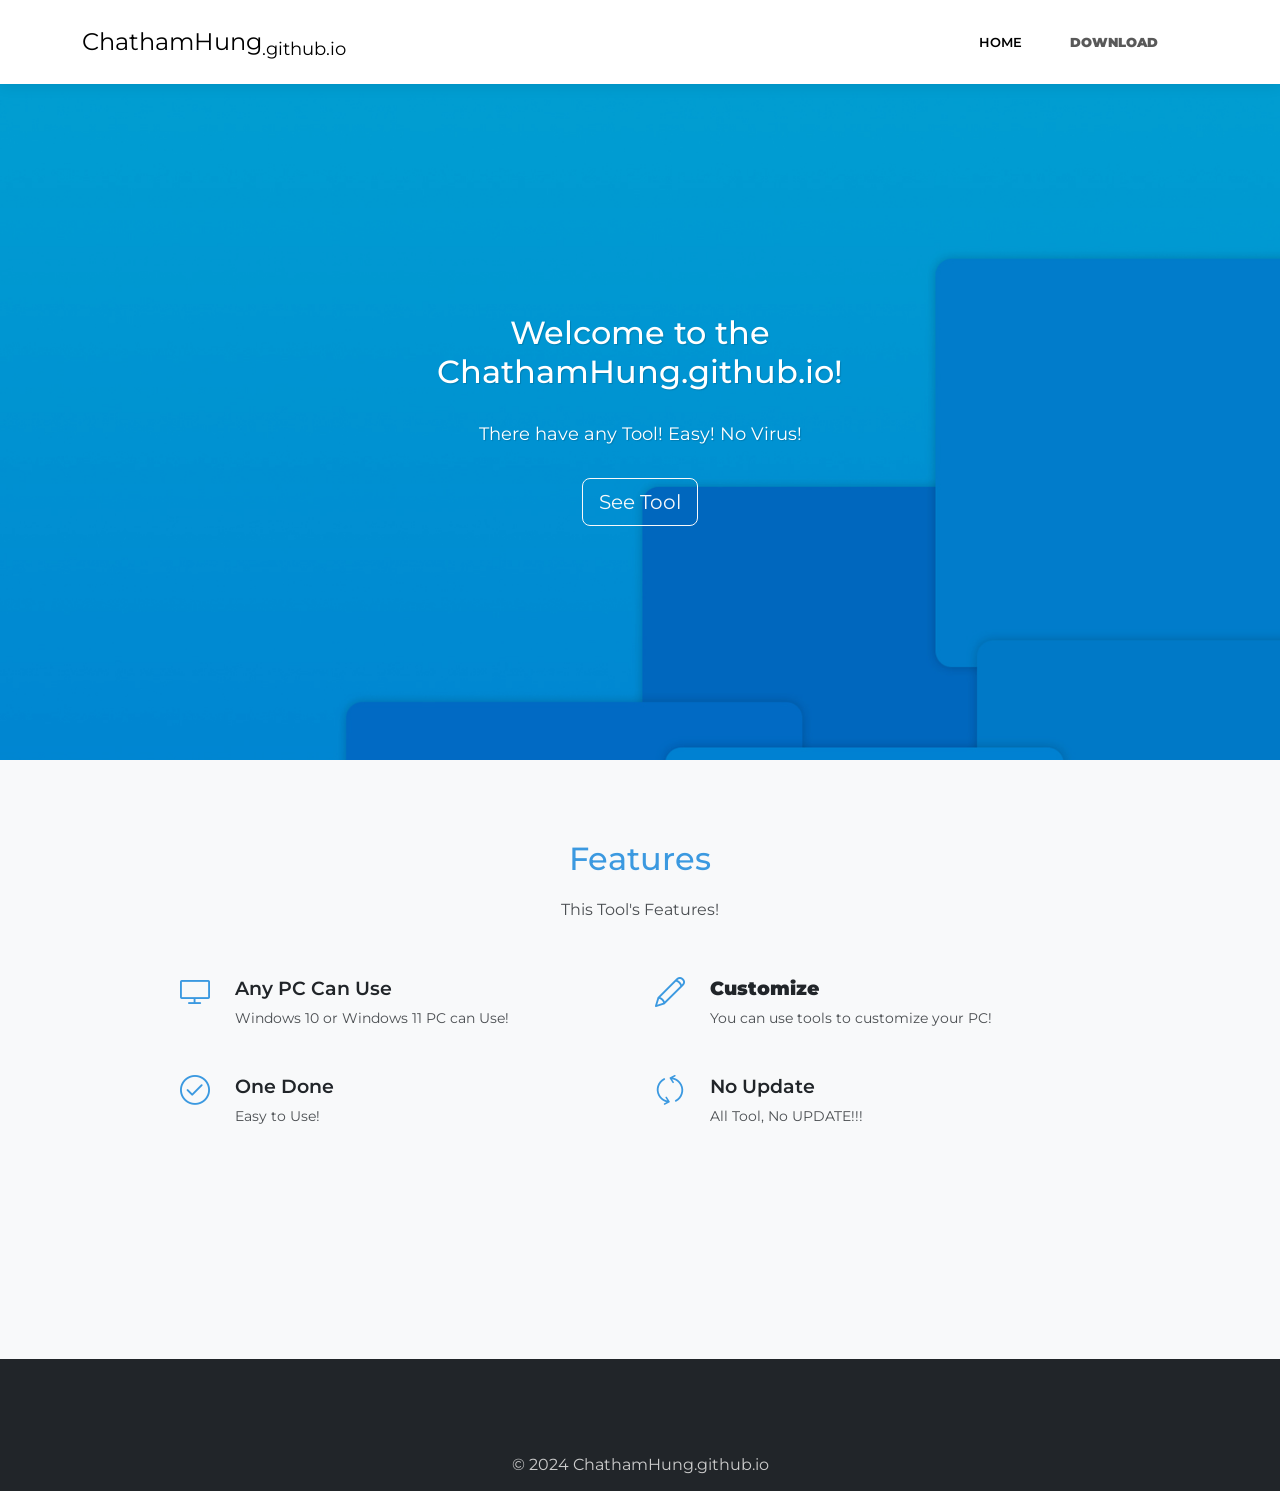
==== index.html @ 0c492d24 "Add files via upload" ====
<!DOCTYPE html>
<html data-bs-theme="light" lang="en">

<head>
    <meta charset="utf-8">
    <meta name="viewport" content="width=device-width, initial-scale=1.0, shrink-to-fit=no">
    <title>Home - Brand</title>
    <link rel="stylesheet" href="assets/bootstrap/css/bootstrap.min.css">
    <link rel="stylesheet" href="https://fonts.googleapis.com/css?family=Montserrat:400,400i,700,700i,600,600i&amp;display=swap">
    <link rel="stylesheet" href="assets/fonts/simple-line-icons.min.css">
    <link rel="stylesheet" href="assets/css/baguetteBox.min.css">
    <link rel="stylesheet" href="assets/css/vanilla-zoom.min.css">
</head>

<body>
    <nav class="navbar navbar-expand-lg fixed-top bg-body clean-navbar navbar-light">
        <div class="container"><a class="navbar-brand logo" href="index.html">ChathamHung<sub>.github.io</sub></a><button data-bs-toggle="collapse" class="navbar-toggler" data-bs-target="#navcol-1"><span class="visually-hidden">Toggle navigation</span><span class="navbar-toggler-icon"></span></button>
            <div class="collapse navbar-collapse" id="navcol-1">
                <ul class="navbar-nav ms-auto">
                    <li class="nav-item"><a class="nav-link active" href="index.html">Home</a></li>
                    <li class="nav-item"><a class="nav-link" href="download.html"><strong>download</strong></a></li>
                </ul>
            </div>
        </div>
    </nav>
    <main class="page landing-page">
        <section class="clean-block clean-hero" style="background-image: url(&quot;assets/img/tech/image4.jpg&quot;);color: var(--bs-border-color-translucent);">
            <div class="text">
                <h2>Welcome to the ChathamHung.github.io!</h2>
                <p>There have any Tool! Easy! No&nbsp;Virus!</p><button class="btn btn-outline-light btn-lg" type="button" onclick="window.location.href=&#39;download.html&#39;;">See Tool</button>
            </div>
        </section>
        <section class="clean-block clean-info dark">
            <section class="clean-block features">
                <div class="container">
                    <div class="block-heading">
                        <h2 class="text-info">Features</h2>
                        <p>This Tool's&nbsp;<span style="color: rgba(var(--bs-info-rgb), var(--bs-text-opacity));">Features!</span></p>
                    </div>
                    <div class="row justify-content-center">
                        <div class="col-md-5 feature-box"><i class="icon-screen-desktop icon"></i>
                            <h4>Any PC Can Use</h4>
                            <p>Windows 10 or Windows 11 PC can Use!</p>
                        </div>
                        <div class="col-md-5 feature-box"><i class="icon-pencil icon"></i>
                            <h4><strong>Customize</strong></h4>
                            <p>You can use tools to customize your PC!</p>
                        </div>
                        <div class="col-md-5 feature-box"><i class="icon-check icon"></i>
                            <h4>One Done</h4>
                            <p>Easy to Use!</p>
                        </div>
                        <div class="col-md-5 feature-box"><i class="icon-refresh icon"></i>
                            <h4>No Update</h4>
                            <p>All Tool, No UPDATE!!!</p>
                        </div>
                    </div>
                </div>
            </section>
        </section>
    </main>
    <footer class="page-footer dark">
        <div class="footer-copyright">
            <p>© 2024 ChathamHung.github.io</p>
        </div>
    </footer>
    <script src="assets/bootstrap/js/bootstrap.min.js"></script>
    <script src="assets/js/baguetteBox.min.js"></script>
    <script src="assets/js/vanilla-zoom.js"></script>
    <script src="assets/js/theme.js"></script>
</body>

</html>
---- assets/css/baguetteBox.min.css ----
/* !
 * baguetteBox.js
 * @author  feimosi
 * @version 1.11.1
 * @url https://github.com/feimosi/baguetteBox.js */

#baguetteBox-overlay {
  display: none;
  opacity: 0;
  position: fixed;
  overflow: hidden;
  top: 0;
  left: 0;
  width: 100%;
  height: 100%;
  z-index: 1000000;
  background-color: #222;
  background-color: rgba(0,0,0,.8);
  -webkit-transition: opacity .5s ease;
  transition: opacity .5s ease;
}

#baguetteBox-overlay.visible {
  opacity: 1;
}

#baguetteBox-overlay .full-image {
  display: inline-block;
  position: relative;
  width: 100%;
  height: 100%;
  text-align: center;
}

#baguetteBox-overlay .full-image figure {
  display: inline;
  margin: 0;
  height: 100%;
}

#baguetteBox-overlay .full-image img {
  display: inline-block;
  width: auto;
  height: auto;
  max-height: 100%;
  max-width: 100%;
  vertical-align: middle;
  -webkit-box-shadow: 0 0 8px rgba(0,0,0,.6);
  -moz-box-shadow: 0 0 8px rgba(0,0,0,.6);
  box-shadow: 0 0 8px rgba(0,0,0,.6);
}

#baguetteBox-overlay .full-image figcaption {
  display: block;
  position: absolute;
  bottom: 0;
  width: 100%;
  text-align: center;
  line-height: 1.8;
  white-space: normal;
  color: #ccc;
  background-color: #000;
  background-color: rgba(0,0,0,.6);
  font-family: sans-serif;
}

#baguetteBox-overlay .full-image:before {
  content: "";
  display: inline-block;
  height: 50%;
  width: 1px;
  margin-right: -1px;
}

#baguetteBox-slider {
  position: absolute;
  left: 0;
  top: 0;
  height: 100%;
  width: 100%;
  white-space: nowrap;
  -webkit-transition: left .4s ease,-webkit-transform .4s ease;
  transition: left .4s ease,-webkit-transform .4s ease;
  transition: left .4s ease,transform .4s ease;
  transition: left .4s ease,transform .4s ease,-webkit-transform .4s ease,-moz-transform .4s ease;
}

#baguetteBox-slider.bounce-from-right {
  -webkit-animation: bounceFromRight .4s ease-out;
  animation: bounceFromRight .4s ease-out;
}

#baguetteBox-slider.bounce-from-left {
  -webkit-animation: bounceFromLeft .4s ease-out;
  animation: bounceFromLeft .4s ease-out;
}

@keyframes bounceFromRight {
  0%, 100% {
    margin-left: 0;
  }
  50% {
    margin-left: -30px;
  }
}

@keyframes bounceFromLeft {
  0%, 100% {
    margin-left: 0;
  }
  50% {
    margin-left: 30px;
  }
}

.baguetteBox-button#next-button, .baguetteBox-button#previous-button {
  top: 50%;
  top: calc(50% - 30px);
  width: 44px;
  height: 60px;
}

.baguetteBox-button {
  position: absolute;
  cursor: pointer;
  outline: 0;
  padding: 0;
  margin: 0;
  border: 0;
  -moz-border-radius: 15%;
  border-radius: 15%;
  background-color: #323232;
  background-color: rgba(50,50,50,.5);
  color: #ddd;
  font: 1.6em sans-serif;
  -webkit-transition: background-color .4s ease;
  transition: background-color .4s ease;
}

.baguetteBox-button:focus, .baguetteBox-button:hover {
  background-color: rgba(50,50,50,.9);
}

.baguetteBox-button#next-button {
  right: 2%;
}

.baguetteBox-button#previous-button {
  left: 2%;
}

.baguetteBox-button#close-button {
  top: 20px;
  right: 2%;
  right: calc(2% + 6px);
  width: 30px;
  height: 30px;
}

.baguetteBox-button svg {
  position: absolute;
  left: 0;
  top: 0;
}

.baguetteBox-spinner {
  width: 40px;
  height: 40px;
  display: inline-block;
  position: absolute;
  top: 50%;
  left: 50%;
  margin-top: -20px;
  margin-left: -20px;
}

.baguetteBox-double-bounce1, .baguetteBox-double-bounce2 {
  width: 100%;
  height: 100%;
  -moz-border-radius: 50%;
  border-radius: 50%;
  background-color: #fff;
  opacity: .6;
  position: absolute;
  top: 0;
  left: 0;
  -webkit-animation: bounce 2s infinite ease-in-out;
  animation: bounce 2s infinite ease-in-out;
}

.baguetteBox-double-bounce2 {
  -webkit-animation-delay: -1s;
  animation-delay: -1s;
}

@keyframes bounce {
  0%, 100% {
    -webkit-transform: scale(0);
    -moz-transform: scale(0);
    transform: scale(0);
  }
  50% {
    -webkit-transform: scale(1);
    -moz-transform: scale(1);
    transform: scale(1);
  }
}

.clean-block .content {
  --bs-bg-opacity: 1;
  background-color: rgba(var(--bs-body-bg-rgb), var(--bs-bg-opacity));
}

.clean-block.clean-catalog .products .row:first-of-type {
}

.clean-product-item .product-name a {
  color: var(--bs-body-color);
}

a {
  color: rgba(33, 37, 41, 0.75);
}
---- assets/css/vanilla-zoom.min.css ----
.vanilla-zoom {
  width: 100%;
}

.vanilla-zoom .sidebar {
  width: 100%;
  display: flex;
}

.vanilla-zoom .sidebar img.small-preview {
  width: 60px;
  margin-right: 5px;
  cursor: pointer;
  opacity: .5;
}

.vanilla-zoom .sidebar img.small-preview.active, .vanilla-zoom .sidebar img.small-preview:hover {
  opacity: 1;
}

.vanilla-zoom .sidebar img.small-preview:last-child {
  margin-right: 0;
}

.vanilla-zoom .zoomed-image {
  width: 100%;
  height: 300px;
  flex: 1;
  background-repeat: no-repeat;
  background-position: left center;
  background-size: contain;
  margin-bottom: 5px;
}
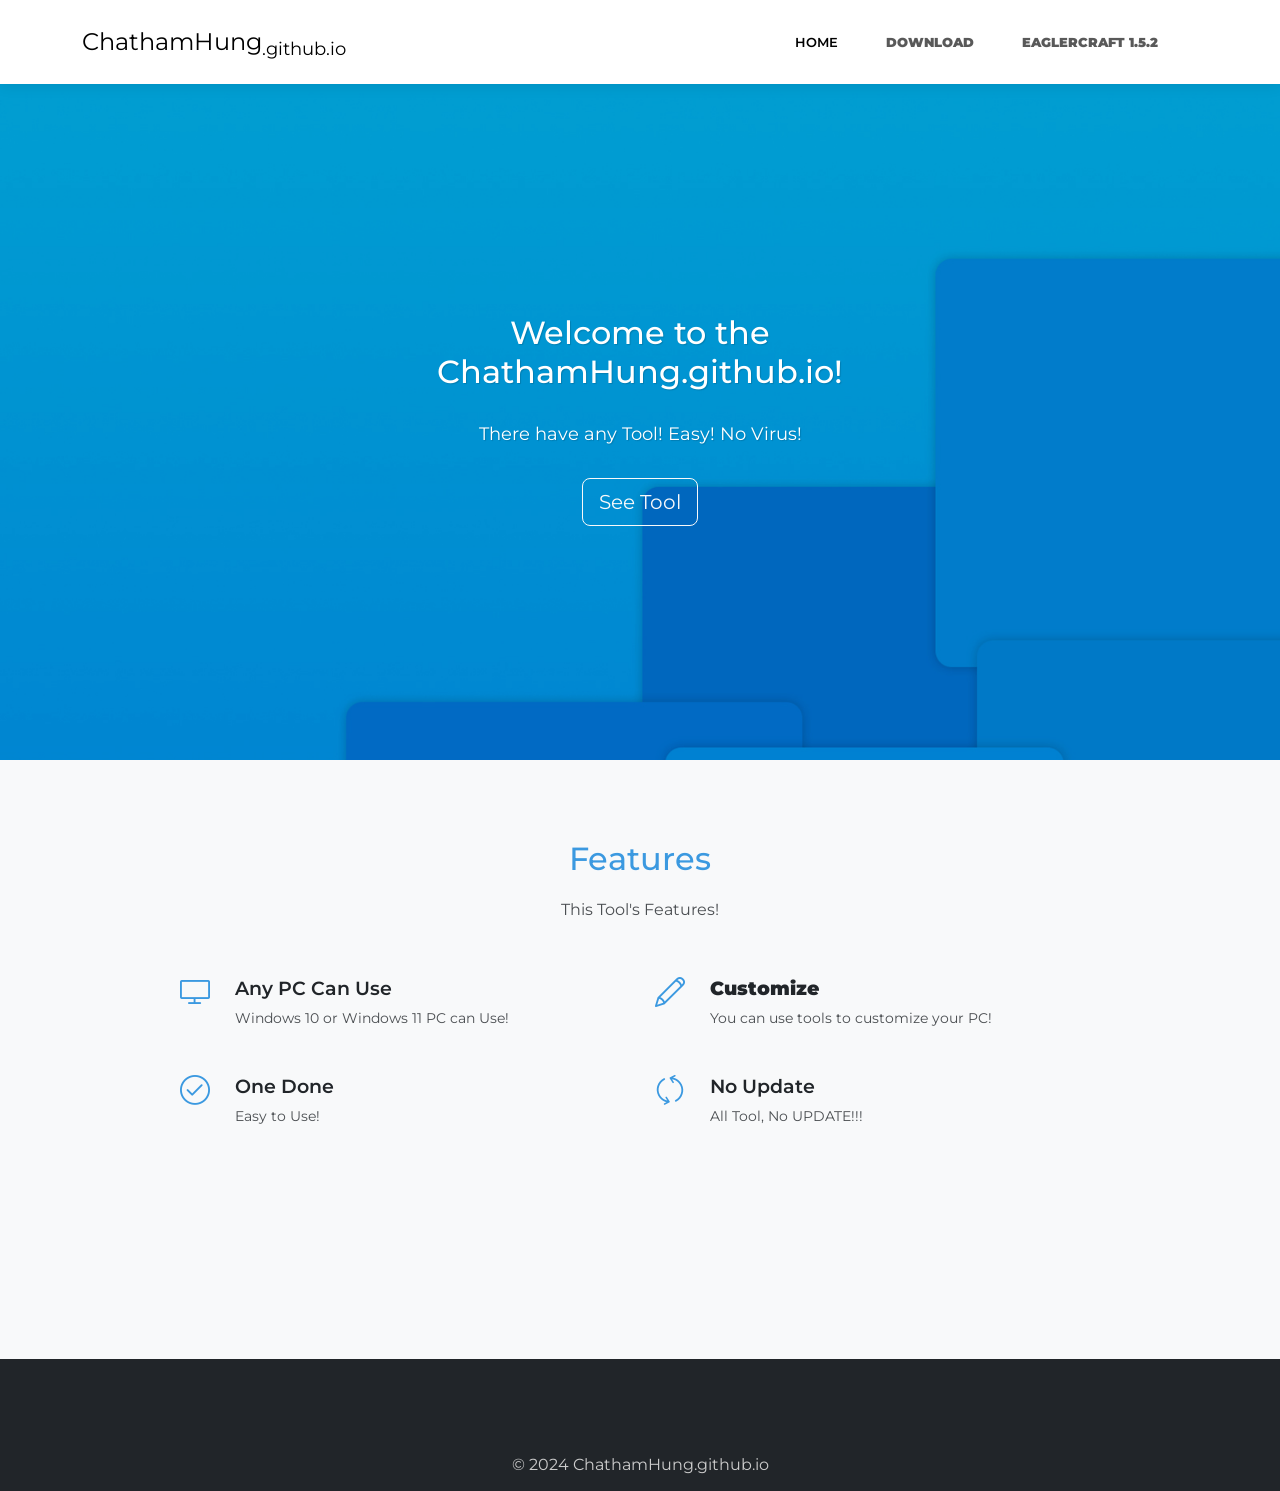
==== commit a89a0f8c: "Update index.html" ====
--- a/index.html
+++ b/index.html
@@ -4,7 +4,7 @@
 <head>
     <meta charset="utf-8">
     <meta name="viewport" content="width=device-width, initial-scale=1.0, shrink-to-fit=no">
-    <title>Home - Brand</title>
+    <title>Home - ChathamHug.github.io</title>
     <link rel="stylesheet" href="assets/bootstrap/css/bootstrap.min.css">
     <link rel="stylesheet" href="https://fonts.googleapis.com/css?family=Montserrat:400,400i,700,700i,600,600i&amp;display=swap">
     <link rel="stylesheet" href="assets/fonts/simple-line-icons.min.css">
@@ -19,6 +19,7 @@
                 <ul class="navbar-nav ms-auto">
                     <li class="nav-item"><a class="nav-link active" href="index.html">Home</a></li>
                     <li class="nav-item"><a class="nav-link" href="download.html"><strong>download</strong></a></li>
+                    <li class="nav-item"><a class="nav-link" href="eaglercraft1.5.2/index.html"><strong>Eaglercraft 1.5.2</strong></a></li>
                 </ul>
             </div>
         </div>
@@ -70,4 +71,4 @@
     <script src="assets/js/theme.js"></script>
 </body>
 
-</html>+</html>
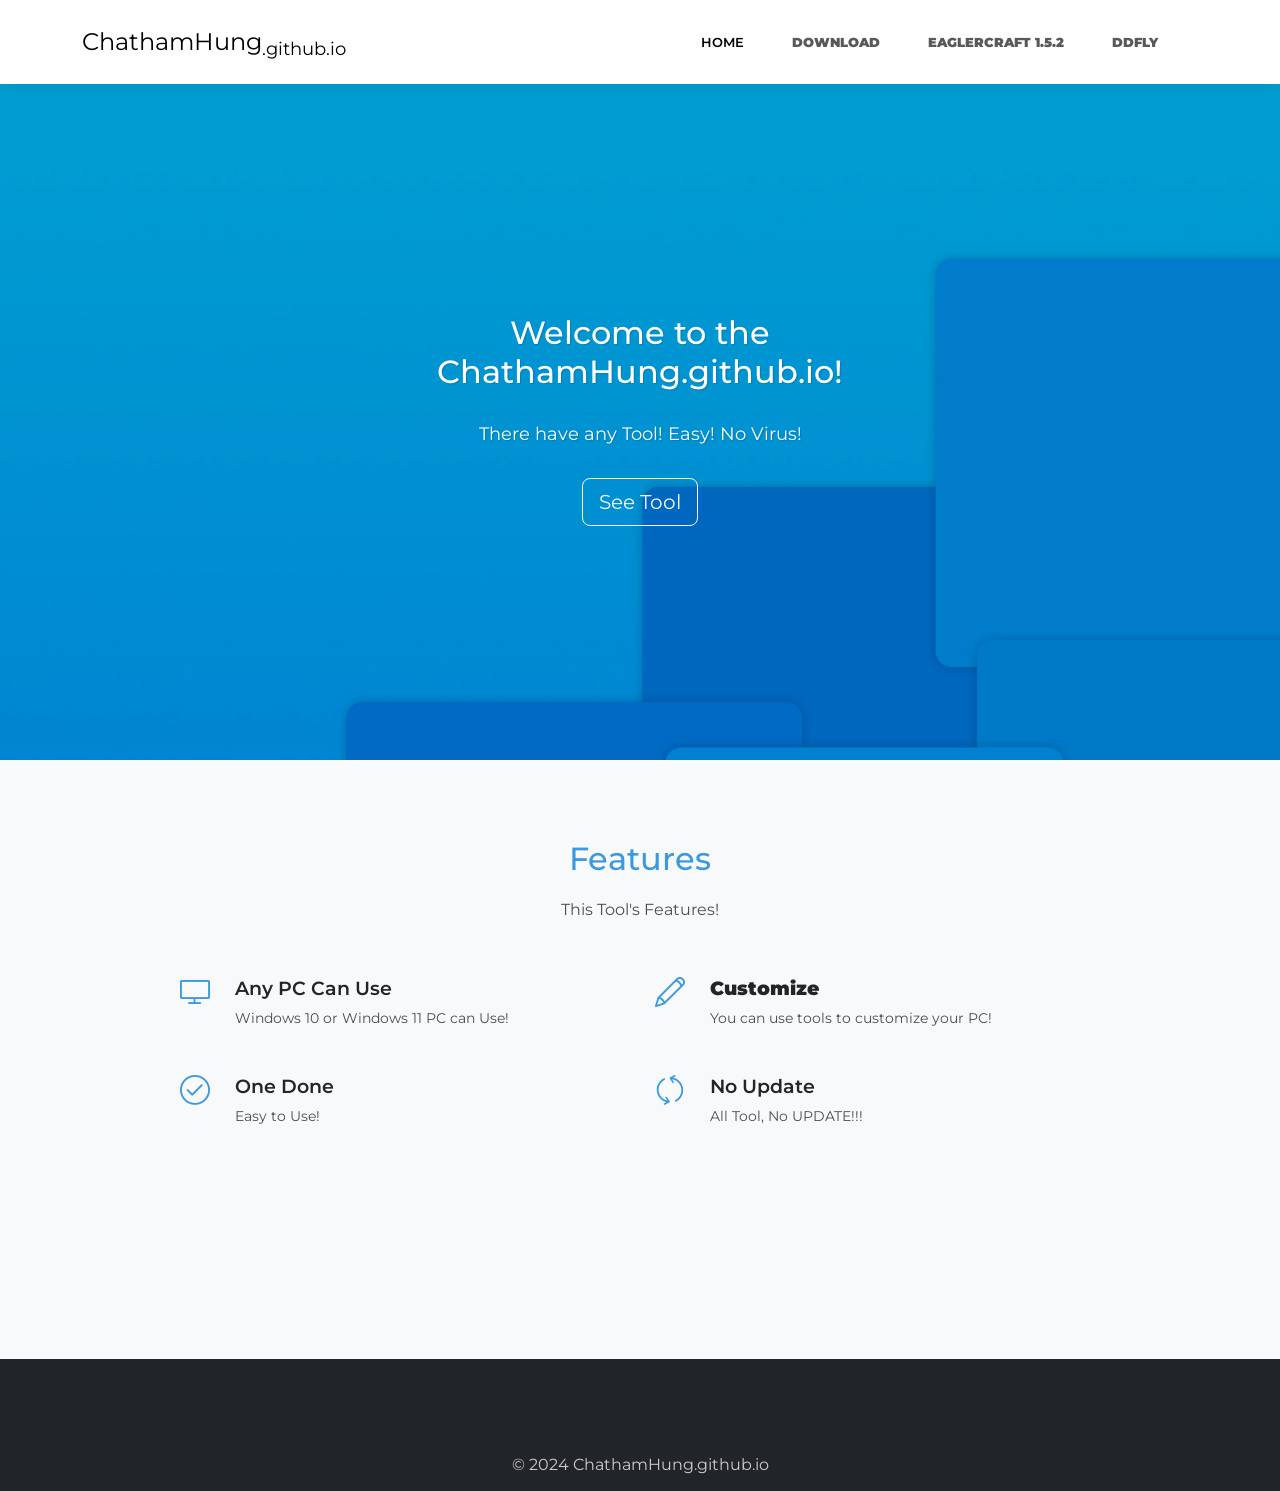
==== commit da2ff9b8: "Update index.html" ====
--- a/index.html
+++ b/index.html
@@ -20,6 +20,7 @@
                     <li class="nav-item"><a class="nav-link active" href="index.html">Home</a></li>
                     <li class="nav-item"><a class="nav-link" href="download.html"><strong>download</strong></a></li>
                     <li class="nav-item"><a class="nav-link" href="eaglercraft1.5.2/index.html"><strong>Eaglercraft 1.5.2</strong></a></li>
+                    <li class="nav-item"><a class="nav-link" href="DDFLY/DDFLY.html"><strong>DDFLY</strong></a></li>
                 </ul>
             </div>
         </div>
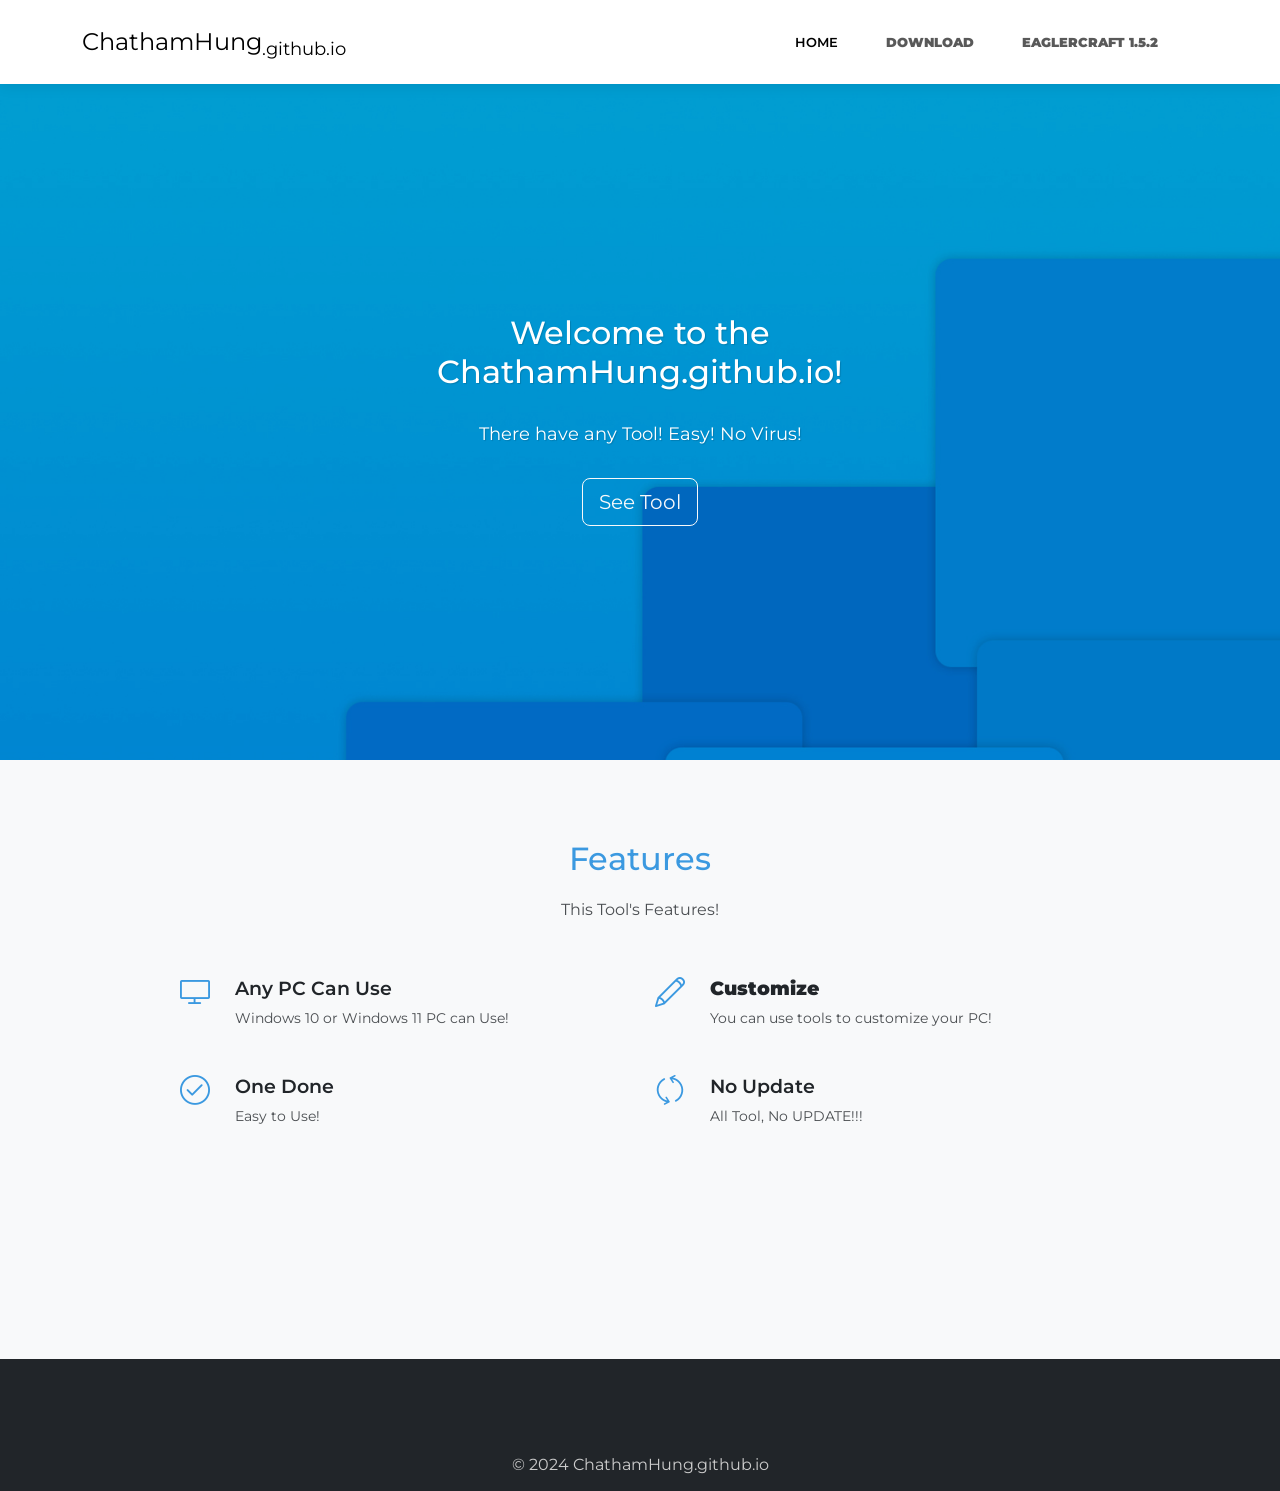
==== commit a396a322: "Update index.html" ====
--- a/index.html
+++ b/index.html
@@ -20,7 +20,6 @@
                     <li class="nav-item"><a class="nav-link active" href="index.html">Home</a></li>
                     <li class="nav-item"><a class="nav-link" href="download.html"><strong>download</strong></a></li>
                     <li class="nav-item"><a class="nav-link" href="eaglercraft1.5.2/index.html"><strong>Eaglercraft 1.5.2</strong></a></li>
-                    <li class="nav-item"><a class="nav-link" href="DDFLY/DDFLY.html"><strong>DDFLY</strong></a></li>
                 </ul>
             </div>
         </div>
